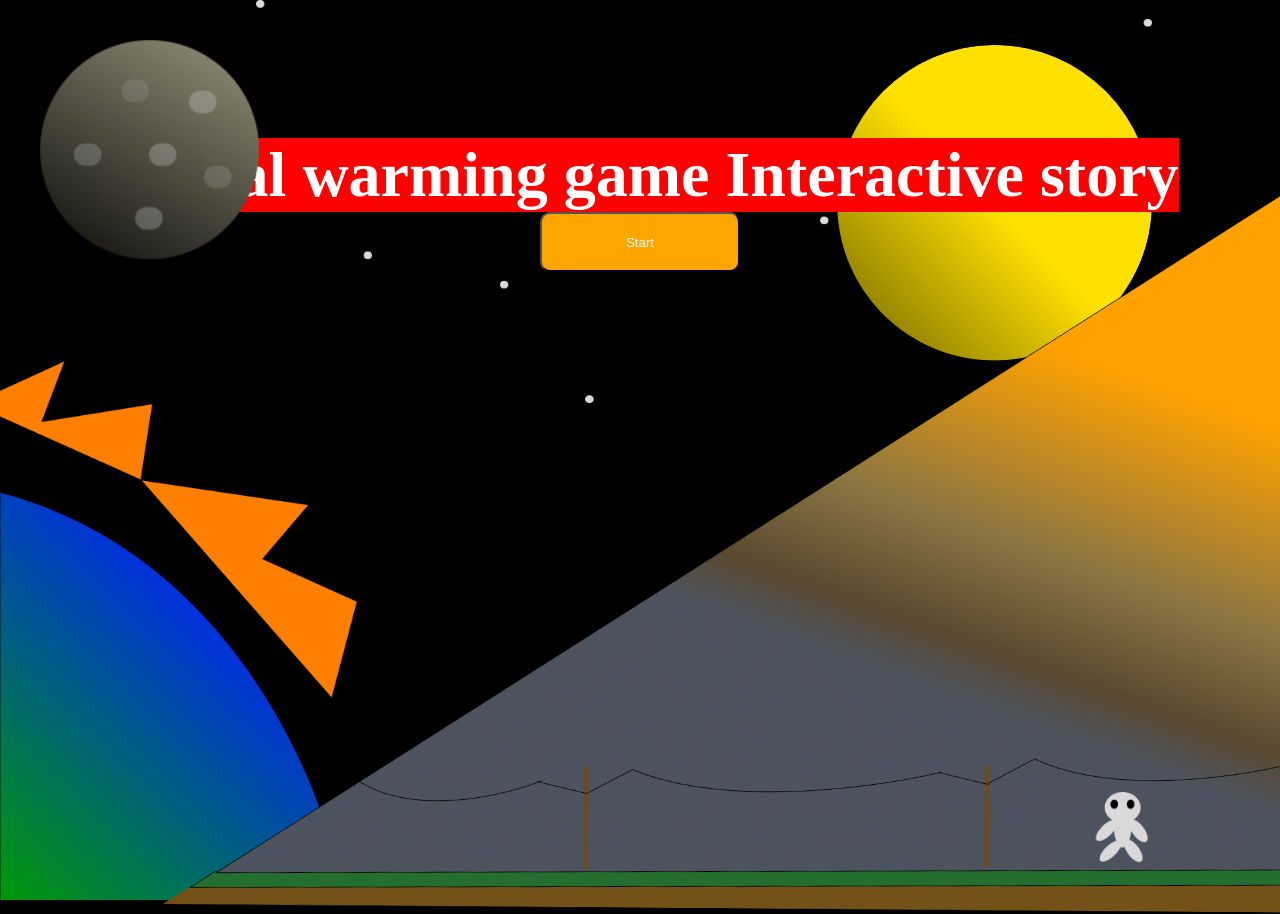
==== index.html @ b60741a2 "I added more keyframes and i fixed and added btter rules for width and height use" ====
<!doctype html>
<html lang="en">
  <head>
    <meta charset="UTF-8" />
    <meta name="viewport" content="width=device-width, initial-scale=1.0" />
    <title>Document</title>
    <link rel="stylesheet" href="./css/main.css" />
    <script src="./js/script.js" defer></script>
  </head>
  <body>
    <div>
      <img src="./img/earth.png" alt="" id="earth">
      <img src="./img/fire.png" alt="" id="fire">
      <img src="./img/moon.png" alt="" id="moon">
      <img src="./img/homeless.png" alt="" id="homeless">
      <img src="./img/sun.png" alt="" id="sun">
      <img src="./img/guy.png" alt="" id="guy">
      <img src="./img/stars.png" alt="" id="stars">
    </div>
    <div id="intro">
      <div id="titleDiv">
        <h1 id="title">Global warming game Interactive story</h1>
      </div>
      <div id="startDiv">
        <button onclick="startStory()" id="startButton">Start</button>
      </div>
    </div>
    
    <div id="story">
      <div id="info"></div>
      <div id="buttons"></div>
    </div>
    <h2></h2>
  </body>
</html>
---- css/main.css ----
html{
    height: 100%;
}

body{
    height: 100%;
    margin: 0;
    overflow: hidden;
    background-color: black;
    display: flex;
    flex-direction: column;
}


#intro{
    flex: 1;
    display: flex;
    flex-direction: column;
    justify-content: center;
    align-items: center;
    height: 100vh;
    width: 100%;
    text-align: center;
}

#title{
    color: white;
    font-size: 4rem;
    margin: 0;
    padding: 0;
    background-color: red;
}


#startDiv{
    display: flex;
    justify-content: center;
    align-items: flex-end;
}


#story{
    flex: 1;
    display: flex;
    flex-direction: column;
    justify-content: center;
    align-items: center;
    padding: 20px;
}


#buttons{
    display: flex;
    flex-direction: row;
    gap: 10px;
}

#info{
    display: flex;
    justify-content: center;
    margin-bottom: 20px;
}

.text{
    color: white;
    width: 50%;
    margin-bottom: 60px;
}


.next{
    background-color: green;
    width: 200px;
    height: 70px;
    border-radius: 10px;
    color: white;
    cursor: pointer;
}

.back{
    background-color: red;
    width: 200px;
    height: 70px;
    border-radius: 10px;
    color: white;
    cursor: pointer;
}

.choices{
    width: 200px;
    height: 70px;
    border-radius: 10px;
    cursor: pointer;
}


#startButton{
    position: relative;
    width: 200px;
    height: 60px;
    border-radius: 10px;
    background-color: orange;
    color: white;
    cursor: pointer;
    z-index: 1;
}

#startButton::before{
    content: "";
    position: absolute;
    inset: -2px;
    border-radius: 12px;
    background: linear-gradient(90deg, orange, rgb(255, 166, 0), orange, orangered, orange, rgb(255, 166, 0), orange);
    background-size: 300%;
    z-index: -1;
    opacity: 0;
}

#startButton:hover::before{
    opacity: 1;
    animation: startButtonAnimation 20s linear infinite;
}


.smoke{
    position: absolute;
    width: 20px;
    height: 20px;
    background: gray;
    border-radius: 50%;
    opacity: 0.8;
    pointer-events: none;
    animation: smokeUp 1.5s forwards;
}


#background{
    position: fixed;
    width: 100%;
    height: 100%;
    top: 0;
    left: 0;
    overflow: hidden;
    z-index: -10;
}

#earth{
    position: absolute;
    width: 27%;
    bottom: 0;
    z-index: -1;
}

#fire{
    position: absolute;
    top: 40vh;
    left: -2vw;
    width: 30%;
    z-index: -3;
    animation: fireFlicker 1.2s infinite ease-in-out alternate;
}

#sun{
    position: absolute;
    right: 10vw;
    top: 5vh;
    z-index: -2;
    border-radius: 50%;
    animation: sunBurning 4s infinite;
}

#moon{
    position: absolute;
    width: 300px;
    animation: rotateMoon 80s infinite;
}

#homeless{
    position: absolute;
    right: -2vw;
    bottom: -1vh;
    width: 89%;
    transform: rotate(0.5deg);
    z-index: -1;
}

#guy{
    position: absolute;
    bottom: 4vh;
    width: 60px;
    right: 10vw;
    z-index: 2;
}

#stars{
    position: absolute;
    width: 70%;
    left: 20vw;
    top: 0;
    z-index: -4;
    animation: blinkingStars 1s infinite;
}


@keyframes rotateMoon{
    0% { 
        transform: rotate(0deg); 
    }
    100% {
         transform: rotate(360deg); 
        }
}

@keyframes fireFlicker{
    0% { 
        transform: rotate(6deg) scale(1) translateY(0); filter: brightness(1); 
    }
    25% { 
        transform: rotate(6deg) scale(1) translateY(-4px); filter: brightness(1.2); 
    }
    50% { 
        transform: rotate(6deg) scale(0.98) translateY(-8px); filter: brightness(1.3); 
    }
    75% { 
        transform: rotate(6deg) scale(1.01) translateY(-5px); filter: brightness(1.15); 
    }
    100% { 
        transform: rotate(6deg) scale(1) translateY(0); filter: brightness(1); 
    }
}

@keyframes blinkingStars{
    25% { 
        opacity: 1; 
    }
    50% { 
        opacity: 0.5; 
    }
    75% {
         opacity: 0.8; 
        }
    100% { 
        opacity: 1; 
    }
}

@keyframes sunBurning{
    25% { 
        box-shadow: 0 0 225px orange; filter: brightness(1.2); 
    }
    50% { 
        box-shadow: 0 0 230px orangered; filter: brightness(1.3); 
    }
    75% { 
        box-shadow: 0 0 240px orange; filter: brightness(1.2); 
    }
    100% {
         box-shadow: 0 0 230px orangered; filter: brightness(1.1); 
        }
}

@keyframes startButtonAnimation{
    0% { 
        background-position: 0%; 
    }
    100% { 
        background-position: 300%; 
    }
}

@keyframes smokeUp{
    0% { 
        transform: translateY(0) scale(1); opacity: 0.8; 
    }
    50% { 
        transform: translateY(-80px) scale(2.8); opacity: 0.5; 
    }
    100% { 
        transform: translateY(-160px) scale(3.5); opacity: 0; 
    }
}
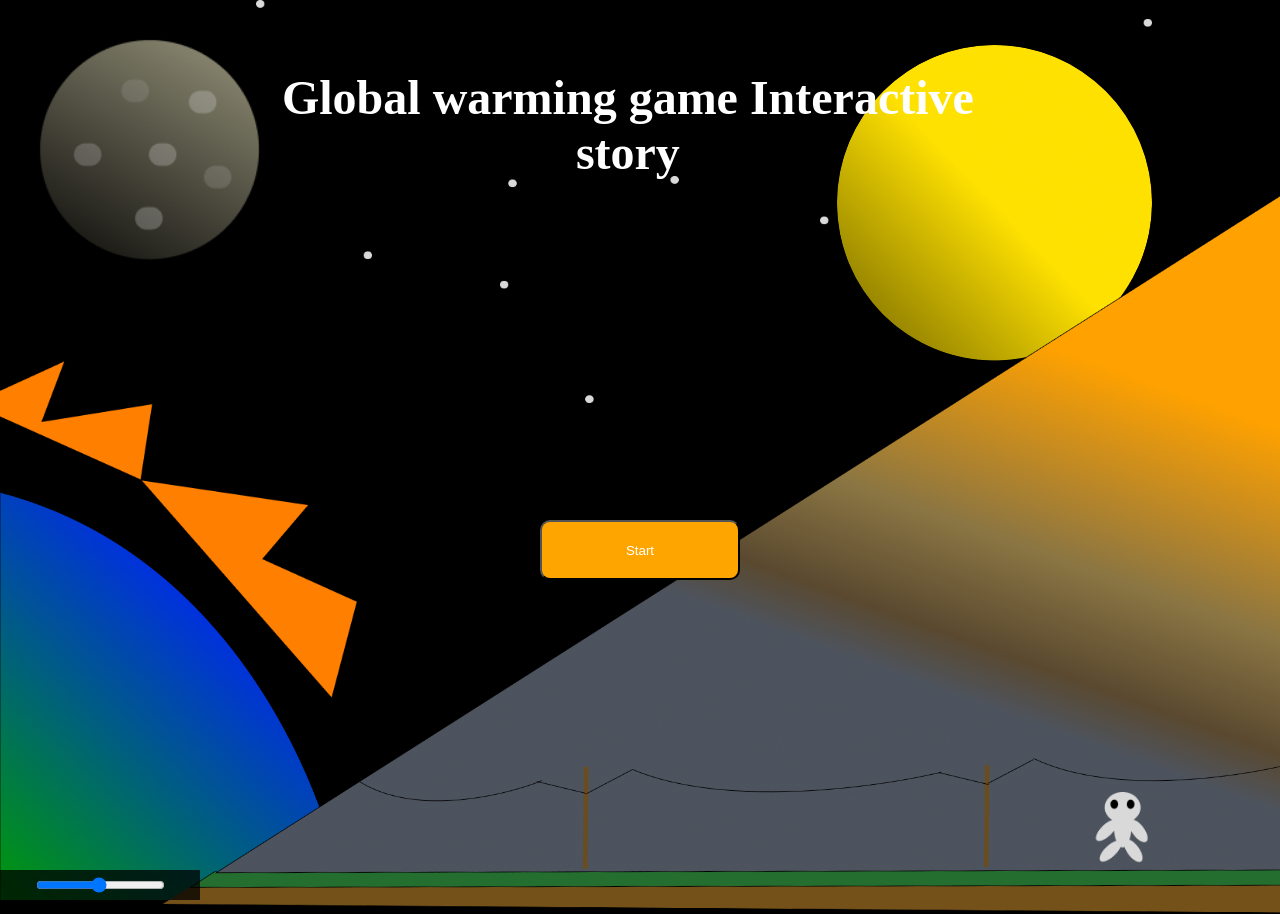
==== commit 448acc89: "Added infoScenes, moving guy with jump, and typwriting" ====
--- a/index.html
+++ b/index.html
@@ -3,7 +3,7 @@
   <head>
     <meta charset="UTF-8" />
     <meta name="viewport" content="width=device-width, initial-scale=1.0" />
-    <title>Document</title>
+    <title>Interactiv story</title>
     <link rel="stylesheet" href="./css/main.css" />
     <script src="./js/script.js" defer></script>
   </head>
@@ -30,6 +30,8 @@
       <div id="info"></div>
       <div id="buttons"></div>
     </div>
-    <h2></h2>
+    <div id="options">
+      <input type="range" id="speedTypeWriter" max="100" min="1" value="50">
+    </div>
   </body>
 </html>
--- a/css/main.css
+++ b/css/main.css
@@ -26,17 +26,19 @@
 
 #title{
     color: white;
-    font-size: 4rem;
+    font-size: 3rem;
     margin: 0;
     padding: 0;
-    background-color: red;
+    width: 97%;
+    margin-top: 70px;
 }
 
 
 #startDiv{
     display: flex;
     justify-content: center;
-    align-items: flex-end;
+    align-items: center;
+    width: 100%;
 }
 
 
@@ -64,8 +66,13 @@
 
 .text{
     color: white;
+    background-color: rgba(0, 0, 0, 0.351);
     width: 50%;
     margin-bottom: 60px;
+    border: 2px solid white;
+    border-radius: 10px;
+    padding: 40px;
+    backdrop-filter: blur(5px);
 }
 
 
@@ -78,6 +85,11 @@
     cursor: pointer;
 }
 
+.next:hover{
+    transform: scale(1.05);
+    box-shadow: 0 0 25px orange;
+}
+
 .back{
     background-color: red;
     width: 200px;
@@ -87,16 +99,27 @@
     cursor: pointer;
 }
 
+.back:hover{
+    transform: scale(1.05);
+    box-shadow: 0 0 25px orange;
+}
+
 .choices{
     width: 200px;
     height: 70px;
     border-radius: 10px;
     cursor: pointer;
+}
+
+.choices:hover{
+    transform: scale(1.05);
+    box-shadow: 0 0 25px orange;
 }
 
 
 #startButton{
     position: relative;
+    margin-top: 340px;
     width: 200px;
     height: 60px;
     border-radius: 10px;
@@ -202,6 +225,17 @@
     animation: blinkingStars 1s infinite;
 }
 
+#options{
+    display: flex;
+    justify-content: center;
+    align-items: center;
+    background-color: rgba(0, 0, 0, 0.75);
+    width: 200px;
+    height: 30px;
+}
+
+
+
 
 @keyframes rotateMoon{
     0% { 
@@ -279,4 +313,5 @@
     100% { 
         transform: translateY(-160px) scale(3.5); opacity: 0; 
     }
-}+}
+
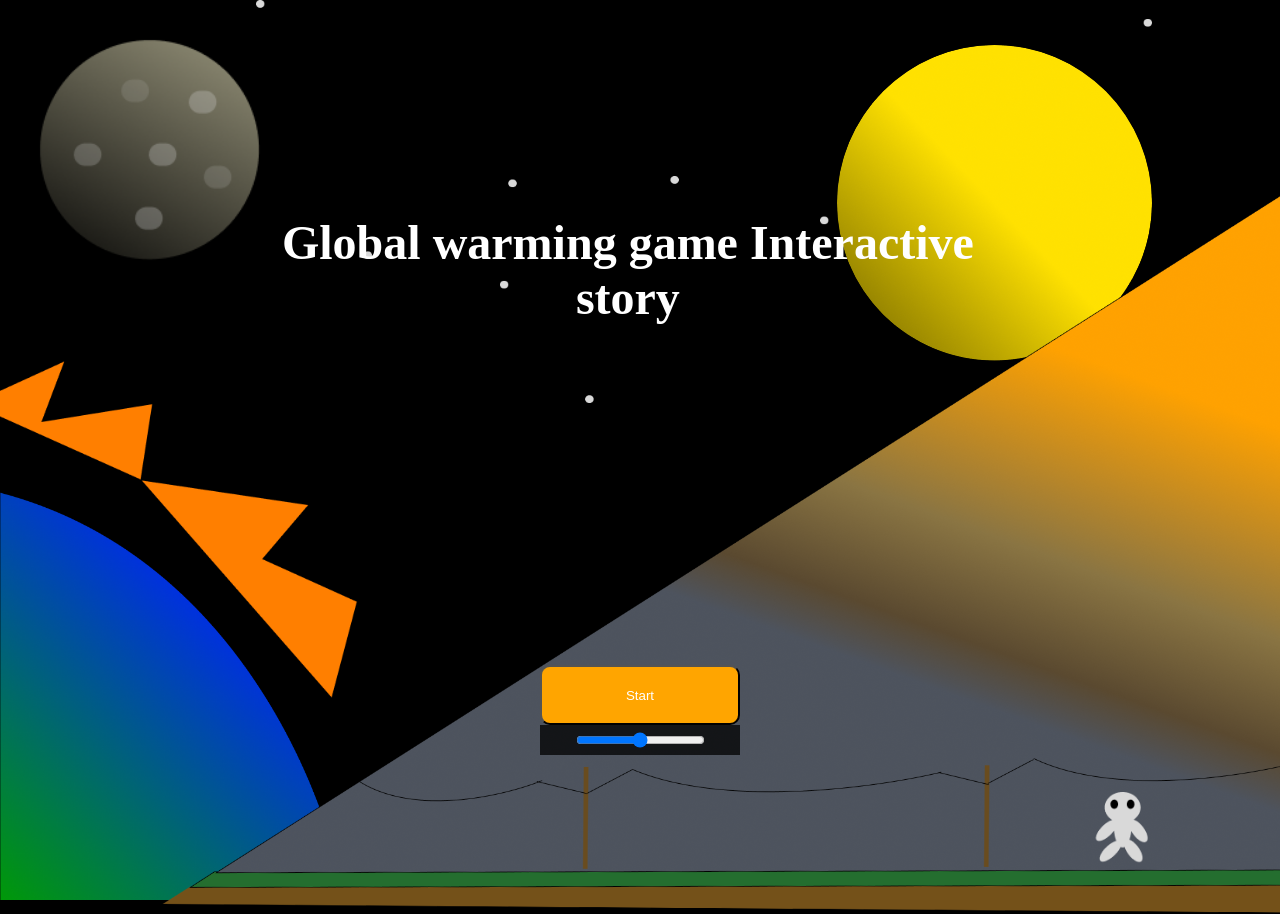
==== commit e55689b1: "finishing what we tried to do -fail" ====
--- a/index.html
+++ b/index.html
@@ -8,30 +8,43 @@
     <script src="./js/script.js" defer></script>
   </head>
   <body>
-    <div>
-      <img src="./img/earth.png" alt="" id="earth">
-      <img src="./img/fire.png" alt="" id="fire">
-      <img src="./img/moon.png" alt="" id="moon">
-      <img src="./img/homeless.png" alt="" id="homeless">
-      <img src="./img/sun.png" alt="" id="sun">
-      <img src="./img/guy.png" alt="" id="guy">
-      <img src="./img/stars.png" alt="" id="stars">
+    <div id="landing">
+      <img src="./img/earth.png" alt="" id="earth" />
+      <img src="./img/fire.png" alt="" id="fire" />
+      <img src="./img/moon.png" alt="" id="moon" />
+      <img src="./img/homeless.png" alt="" id="homeless" />
+      <img src="./img/sun.png" alt="" id="sun" />
+      <img src="./img/guy.png" alt="" id="guy" />
+      <img src="./img/stars.png" alt="" id="stars" />
+
+      <div id="intro">
+        <div id="titleDiv">
+          <h1 id="title">Global warming game Interactive story</h1>
+        </div>
+        <div id="startDiv">
+          <button onclick="loadStory()" id="startButton">Start</button>
+        </div>
+
+           <div id="options">
+      <input type="range" id="speedTypeWriter" max="90" min="80" value="85">
     </div>
-    <div id="intro">
-      <div id="titleDiv">
-        <h1 id="title">Global warming game Interactive story</h1>
+
+
+        
       </div>
-      <div id="startDiv">
-        <button onclick="startStory()" id="startButton">Start</button>
-      </div>
+      
+      
     </div>
-    
+
     <div id="story">
       <div id="info"></div>
       <div id="buttons"></div>
     </div>
-    <div id="options">
-      <input type="range" id="speedTypeWriter" max="100" min="1" value="50">
+ 
+    <div id="introScenes">
+      <h2 id="introScenesh2"></h2>
+      <p id="introScenesp"></p>
     </div>
+    <img src="./img/starsBg.png" alt="" id="startsInfo" />
   </body>
 </html>
--- a/css/main.css
+++ b/css/main.css
@@ -23,6 +23,9 @@
     width: 100%;
     text-align: center;
 }
+
+
+
 
 #title{
     color: white;
@@ -44,7 +47,7 @@
 
 #story{
     flex: 1;
-    display: flex;
+    display: none;
     flex-direction: column;
     justify-content: center;
     align-items: center;
@@ -52,6 +55,15 @@
 }
 
 
+#introScenes {
+    display: none;
+    height: 100%;
+}
+
+
+#startsInfo {
+    display: none;
+}
 #buttons{
     display: flex;
     flex-direction: row;
@@ -64,15 +76,20 @@
     margin-bottom: 20px;
 }
 
+#starsInfo{
+    height: 100%;
+    animation: blinkingStars 1s infinite;
+}
+
 .text{
     color: white;
-    background-color: rgba(0, 0, 0, 0.351);
+    background-color: rgba(128, 128, 128, 0.278);
     width: 50%;
     margin-bottom: 60px;
     border: 2px solid white;
     border-radius: 10px;
     padding: 40px;
-    backdrop-filter: blur(5px);
+    backdrop-filter: blur(10px);
 }
 
 
@@ -142,7 +159,7 @@
 
 #startButton:hover::before{
     opacity: 1;
-    animation: startButtonAnimation 20s linear infinite;
+    animation: startButtonAnimation 10s linear infinite;
 }
 
 
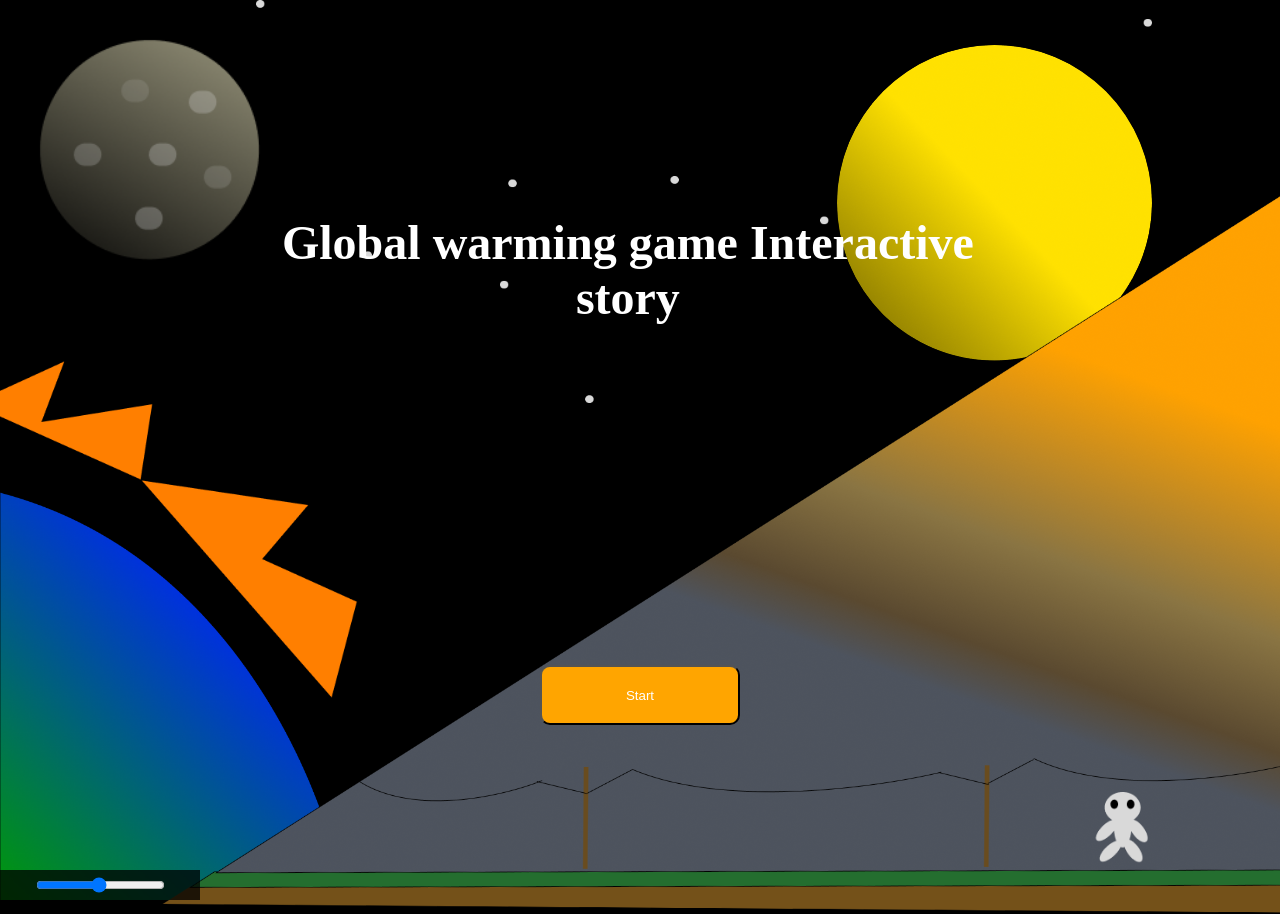
==== commit 23d89648: "reverting" ====
--- a/index.html
+++ b/index.html
@@ -8,43 +8,30 @@
     <script src="./js/script.js" defer></script>
   </head>
   <body>
-    <div id="landing">
-      <img src="./img/earth.png" alt="" id="earth" />
-      <img src="./img/fire.png" alt="" id="fire" />
-      <img src="./img/moon.png" alt="" id="moon" />
-      <img src="./img/homeless.png" alt="" id="homeless" />
-      <img src="./img/sun.png" alt="" id="sun" />
-      <img src="./img/guy.png" alt="" id="guy" />
-      <img src="./img/stars.png" alt="" id="stars" />
-
-      <div id="intro">
-        <div id="titleDiv">
-          <h1 id="title">Global warming game Interactive story</h1>
-        </div>
-        <div id="startDiv">
-          <button onclick="loadStory()" id="startButton">Start</button>
-        </div>
-
-           <div id="options">
-      <input type="range" id="speedTypeWriter" max="90" min="80" value="85">
+    <div>
+      <img src="./img/earth.png" alt="" id="earth">
+      <img src="./img/fire.png" alt="" id="fire">
+      <img src="./img/moon.png" alt="" id="moon">
+      <img src="./img/homeless.png" alt="" id="homeless">
+      <img src="./img/sun.png" alt="" id="sun">
+      <img src="./img/guy.png" alt="" id="guy">
+      <img src="./img/stars.png" alt="" id="stars">
     </div>
-
-
-        
+    <div id="intro">
+      <div id="titleDiv">
+        <h1 id="title">Global warming game Interactive story</h1>
       </div>
-      
-      
+      <div id="startDiv">
+        <button onclick="startStory()" id="startButton">Start</button>
+      </div>
     </div>
-
+    
     <div id="story">
       <div id="info"></div>
       <div id="buttons"></div>
     </div>
- 
-    <div id="introScenes">
-      <h2 id="introScenesh2"></h2>
-      <p id="introScenesp"></p>
+    <div id="options">
+      <input type="range" id="speedTypeWriter" max="100" min="1" value="50">
     </div>
-    <img src="./img/starsBg.png" alt="" id="startsInfo" />
   </body>
 </html>
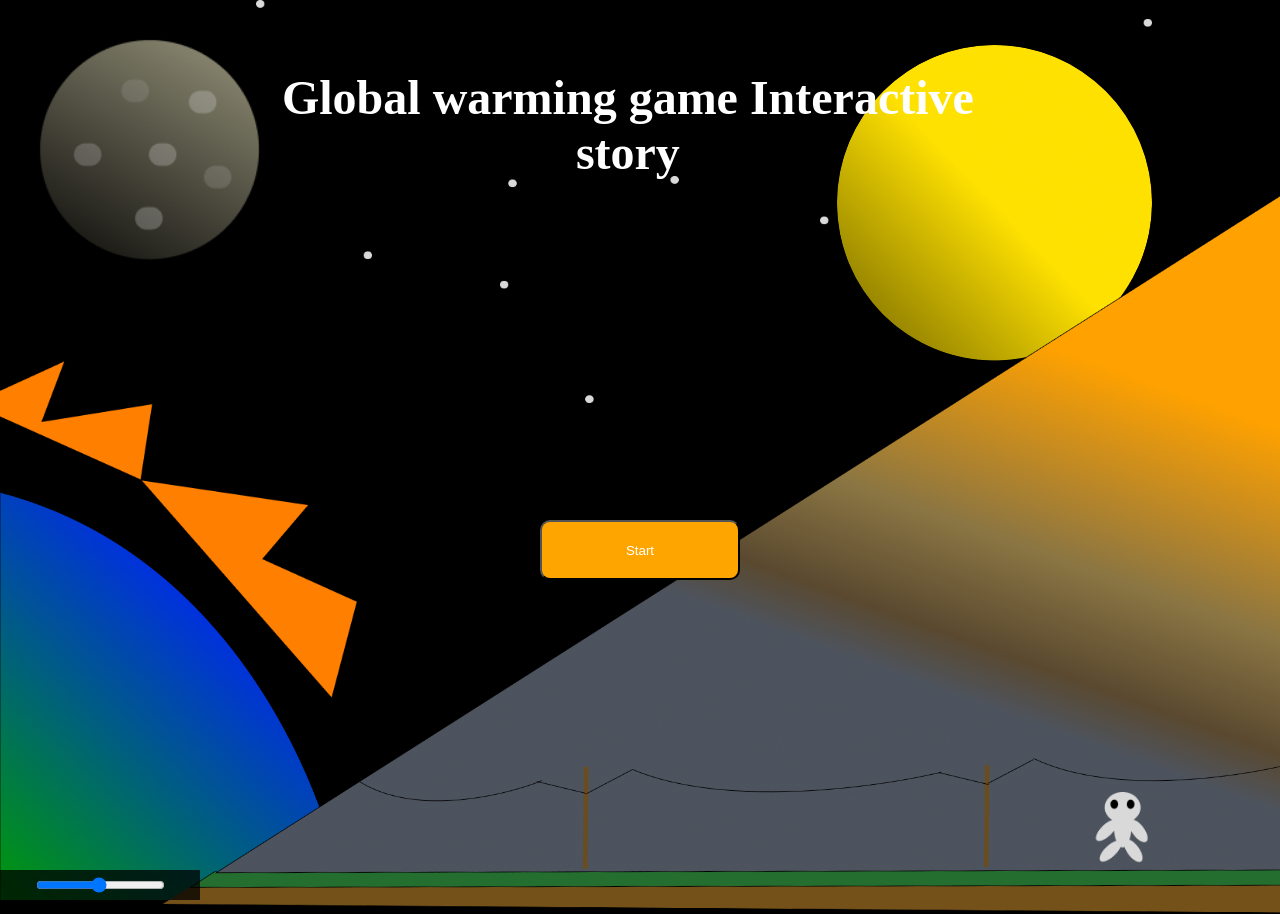
==== commit 03c922ec: "checout test" ====
--- a/index.html
+++ b/index.html
@@ -9,20 +9,20 @@
   </head>
   <body>
     <div>
-      <img src="./img/earth.png" alt="" id="earth">
-      <img src="./img/fire.png" alt="" id="fire">
-      <img src="./img/moon.png" alt="" id="moon">
-      <img src="./img/homeless.png" alt="" id="homeless">
-      <img src="./img/sun.png" alt="" id="sun">
-      <img src="./img/guy.png" alt="" id="guy">
-      <img src="./img/stars.png" alt="" id="stars">
+      <img src="./img/earth.png" alt="" id="earth" draggable="false">
+      <img src="./img/fire.png" alt="" id="fire" draggable="false">
+      <img src="./img/moon.png" alt="" id="moon" draggable="false">
+      <img src="./img/homeless.png" alt="" id="homeless" draggable="false">
+      <img src="./img/sun.png" alt="" id="sun" draggable="false">
+      <img src="./img/guy.png" alt="" id="guy" draggable="false">
+      <img src="./img/stars.png" alt="" id="stars" draggable="false">
     </div>
     <div id="intro">
       <div id="titleDiv">
         <h1 id="title">Global warming game Interactive story</h1>
       </div>
       <div id="startDiv">
-        <button onclick="startStory()" id="startButton">Start</button>
+        <button onclick="loadIntro()" id="startButton">Start</button>
       </div>
     </div>
     
--- a/css/main.css
+++ b/css/main.css
@@ -24,9 +24,6 @@
     text-align: center;
 }
 
-
-
-
 #title{
     color: white;
     font-size: 3rem;
@@ -47,7 +44,7 @@
 
 #story{
     flex: 1;
-    display: none;
+    display: flex;
     flex-direction: column;
     justify-content: center;
     align-items: center;
@@ -55,15 +52,6 @@
 }
 
 
-#introScenes {
-    display: none;
-    height: 100%;
-}
-
-
-#startsInfo {
-    display: none;
-}
 #buttons{
     display: flex;
     flex-direction: row;
@@ -74,11 +62,6 @@
     display: flex;
     justify-content: center;
     margin-bottom: 20px;
-}
-
-#starsInfo{
-    height: 100%;
-    animation: blinkingStars 1s infinite;
 }
 
 .text{
@@ -159,7 +142,7 @@
 
 #startButton:hover::before{
     opacity: 1;
-    animation: startButtonAnimation 10s linear infinite;
+    animation: startButtonAnimation 20s linear infinite;
 }
 
 
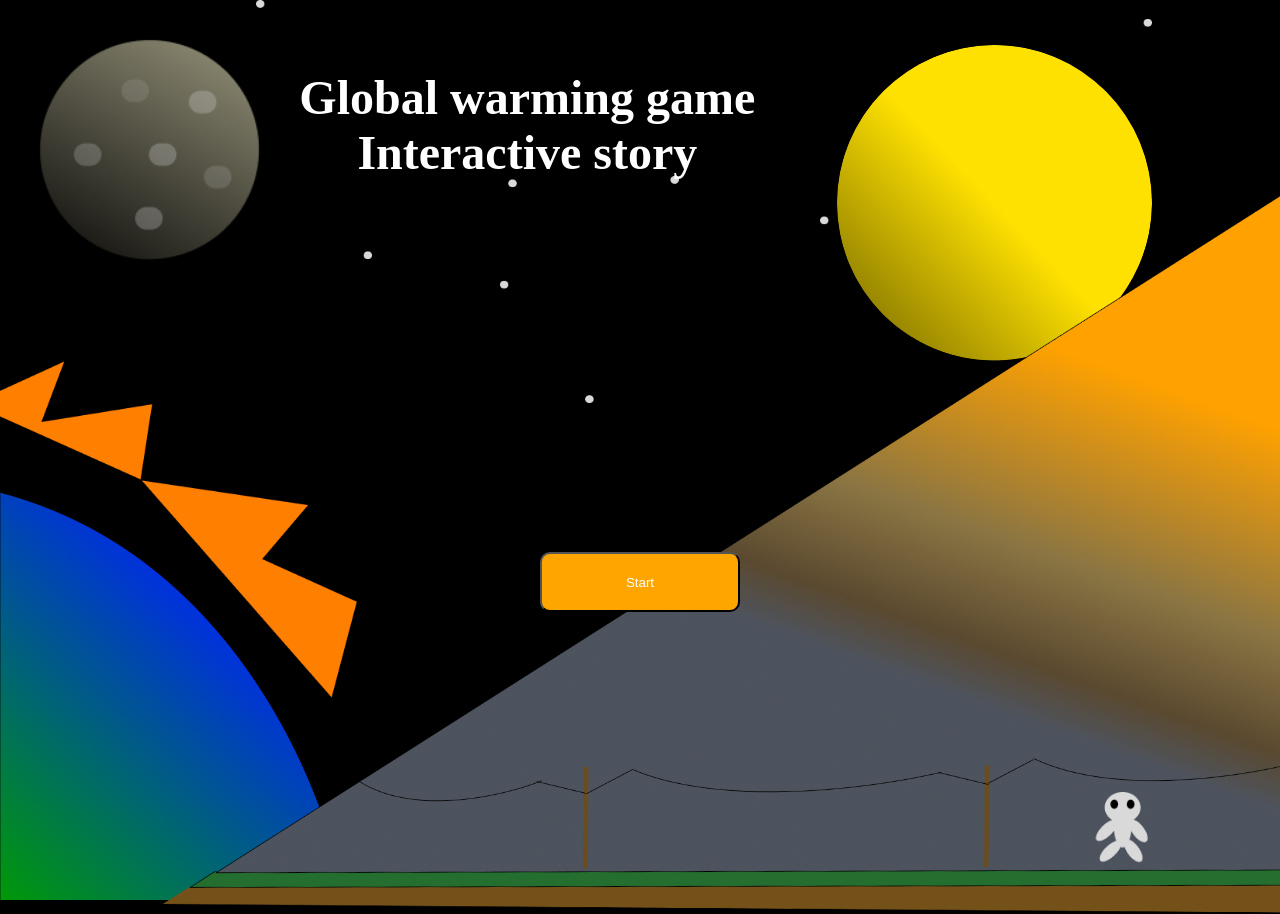
==== commit 4ff03aa9: "Added som styling to slidebar for the speed of the text" ====
--- a/index.html
+++ b/index.html
@@ -30,8 +30,6 @@
       <div id="info"></div>
       <div id="buttons"></div>
     </div>
-    <div id="options">
-      <input type="range" id="speedTypeWriter" max="100" min="1" value="50">
-    </div>
+
   </body>
 </html>
--- a/css/main.css
+++ b/css/main.css
@@ -27,10 +27,10 @@
 #title{
     color: white;
     font-size: 3rem;
-    margin: 0;
     padding: 0;
-    width: 97%;
+    width: 70%;
     margin-top: 70px;
+    margin-left: 10px;
 }
 
 
@@ -225,14 +225,7 @@
     animation: blinkingStars 1s infinite;
 }
 
-#options{
-    display: flex;
-    justify-content: center;
-    align-items: center;
-    background-color: rgba(0, 0, 0, 0.75);
-    width: 200px;
-    height: 30px;
-}
+
 
 
 
